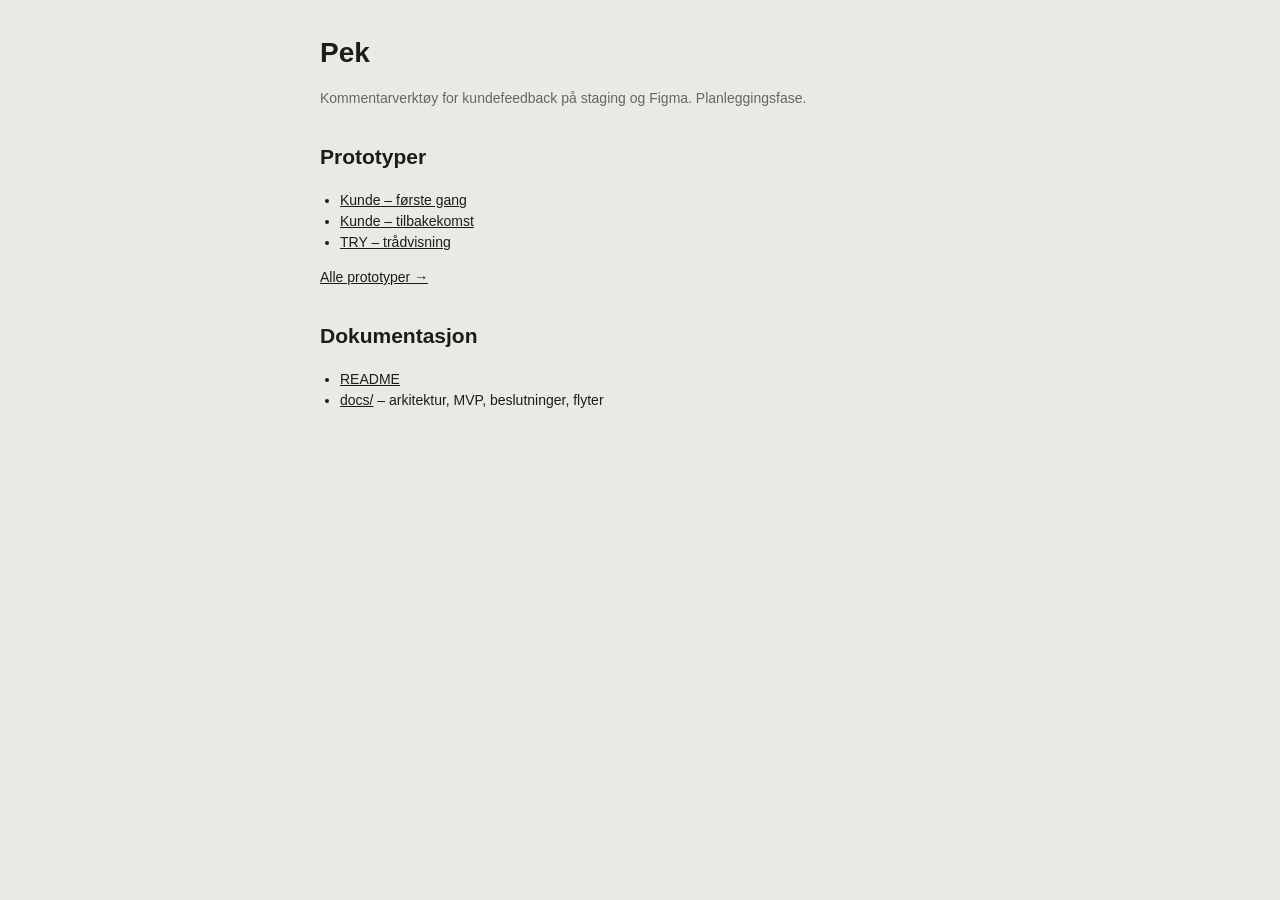
==== index.html @ b217841b "Wire up GitHub Pages and site index for prototypes. Deploy the full repo on push to main so docs and" ====
<!DOCTYPE html>
<html lang="no">
<head>
  <meta charset="utf-8">
  <meta name="viewport" content="width=device-width, initial-scale=1">
  <title>Pek</title>
  <link rel="stylesheet" href="prototypes/shared.css">
  <style>
    body { max-width: 42rem; margin: 2rem auto; padding: 0 1rem; }
    h1 { margin-bottom: 0.25rem; }
    .lead { color: var(--muted, #666); margin-bottom: 2rem; }
    section { margin-bottom: 2rem; }
    ul { padding-left: 1.25rem; }
    a { color: inherit; }
  </style>
</head>
<body>
  <h1>Pek</h1>
  <p class="lead">Kommentarverktøy for kundefeedback på staging og Figma. Planleggingsfase.</p>

  <section>
    <h2>Prototyper</h2>
    <ul>
      <li><a href="prototypes/customer-onboarding/">Kunde – første gang</a></li>
      <li><a href="prototypes/customer-return/">Kunde – tilbakekomst</a></li>
      <li><a href="prototypes/team-thread/">TRY – trådvisning</a></li>
    </ul>
    <p><a href="prototypes/">Alle prototyper →</a></p>
  </section>

  <section>
    <h2>Dokumentasjon</h2>
    <ul>
      <li><a href="https://github.com/kristofferfylling/pek/blob/main/README.md">README</a></li>
      <li><a href="https://github.com/kristofferfylling/pek/tree/main/docs">docs/</a> – arkitektur, MVP, beslutninger, flyter</li>
    </ul>
  </section>
</body>
</html>
---- prototypes/shared.css ----
/* Pek prototype-styles
   Lett, frittstående versjon av designsystem-tokens slik at HTML-filene
   kan åpnes direkte uten avhengigheter. */

:root {
  --color-background-primary: #ffffff;
  --color-background-secondary: #f5f3ee;
  --color-background-tertiary: #ebe9e3;
  --color-background-info: #e6f1fb;
  --color-background-success: #e1f5ee;
  --color-background-warning: #faeeda;
  --color-background-danger: #fcebeb;

  --color-text-primary: #1c1c19;
  --color-text-secondary: #5f5e5a;
  --color-text-tertiary: #888780;
  --color-text-info: #185fa5;
  --color-text-success: #0f6e56;
  --color-text-warning: #854f0b;
  --color-text-danger: #a32d2d;

  --color-border-tertiary: rgba(0, 0, 0, 0.08);
  --color-border-secondary: rgba(0, 0, 0, 0.16);
  --color-border-primary: rgba(0, 0, 0, 0.24);

  --font-sans: -apple-system, BlinkMacSystemFont, "Segoe UI", sans-serif;
  --font-mono: ui-monospace, SFMono-Regular, Menlo, monospace;

  --border-radius-md: 8px;
  --border-radius-lg: 12px;
  --border-radius-xl: 16px;

  --pek-pin: #d85a30;
  --pek-resolved: #1d9e75;
}

* { box-sizing: border-box; }

body {
  margin: 0;
  padding: 24px;
  background: var(--color-background-tertiary);
  font-family: var(--font-sans);
  color: var(--color-text-primary);
  font-size: 14px;
  line-height: 1.5;
  -webkit-font-smoothing: antialiased;
}

.pek-prototype {
  max-width: 680px;
  margin: 0 auto;
  background: var(--color-background-secondary);
  border-radius: var(--border-radius-lg);
  padding: 12px;
}

.pek-tabs {
  display: flex;
  gap: 4px;
  margin-bottom: 12px;
  padding: 4px;
  background: var(--color-background-primary);
  border-radius: var(--border-radius-md);
  border: 0.5px solid var(--color-border-tertiary);
}

.pek-tab {
  flex: 1;
  padding: 8px 10px;
  border: none;
  background: transparent;
  border-radius: 6px;
  font-size: 12px;
  cursor: pointer;
  font-family: inherit;
  color: var(--color-text-primary);
}

.pek-tab.active {
  background: var(--color-background-secondary);
  font-weight: 500;
}

button {
  font-family: inherit;
  border: 0.5px solid var(--color-border-secondary);
  background: var(--color-background-primary);
  border-radius: 6px;
  padding: 6px 12px;
  font-size: 12px;
  cursor: pointer;
  transition: background 0.1s;
}

button:hover {
  background: var(--color-background-secondary);
}

input, textarea, select {
  font-family: inherit;
  border: 0.5px solid var(--color-border-tertiary);
  border-radius: 6px;
  padding: 6px 10px;
  font-size: 13px;
  background: var(--color-background-primary);
}

input[type="text"] {
  height: 36px;
}

.pek-note {
  font-size: 11px;
  color: var(--color-text-tertiary);
  margin: 10px 4px 0;
}

.pin {
  background: var(--pek-pin);
  color: white;
  border-radius: 50% 50% 50% 4px;
  display: flex;
  align-items: center;
  justify-content: center;
  font-weight: 500;
  box-shadow: 0 1px 4px rgba(0, 0, 0, 0.2);
}

.pin-resolved {
  background: var(--pek-resolved);
}

/* Tabler-icons CDN */
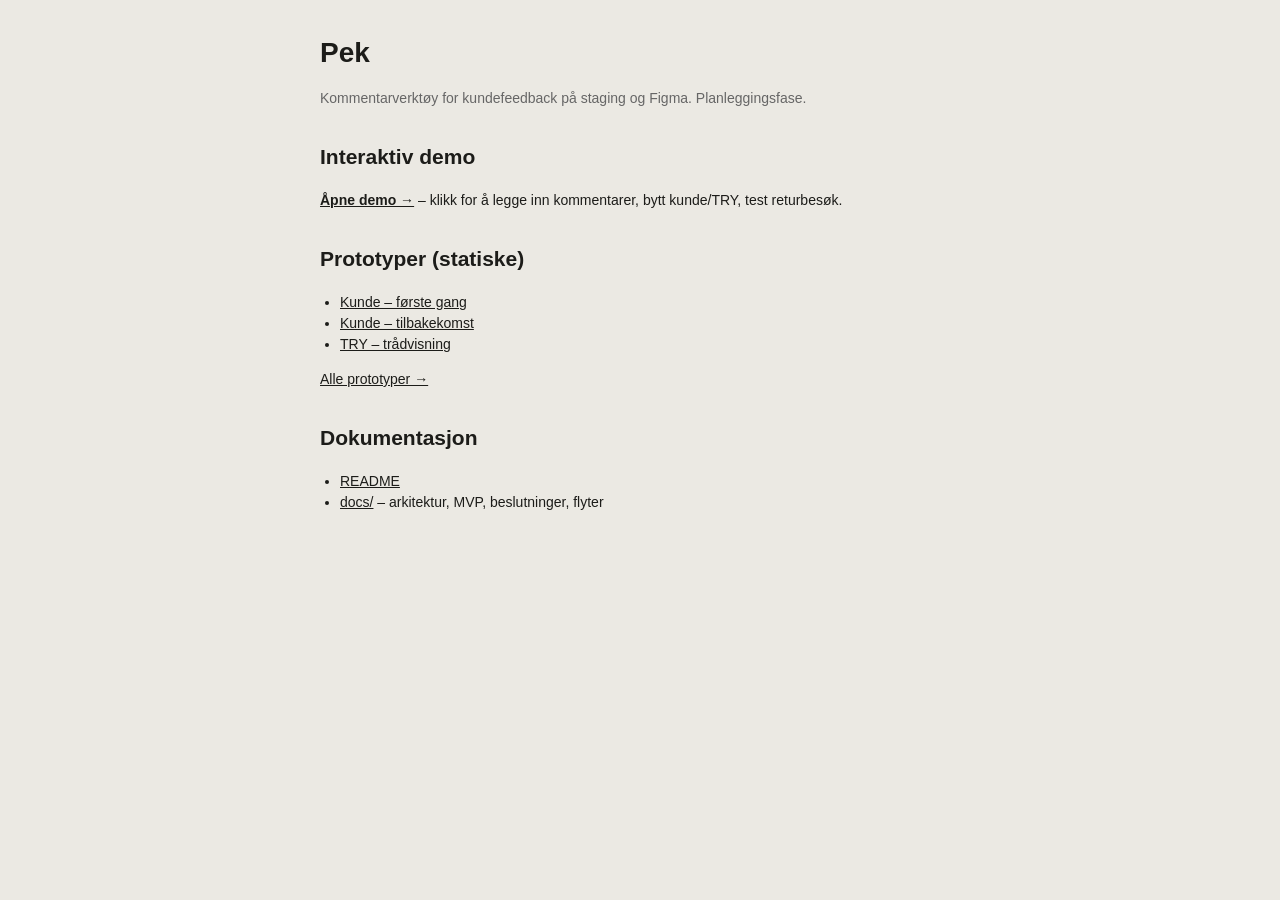
==== commit dbbcb9c9: "Add interactive Pek demo with click-to-pin and localStorage. Customers can comment on a mock staging" ====
--- a/index.html
+++ b/index.html
@@ -19,7 +19,12 @@
   <p class="lead">Kommentarverktøy for kundefeedback på staging og Figma. Planleggingsfase.</p>
 
   <section>
-    <h2>Prototyper</h2>
+    <h2>Interaktiv demo</h2>
+    <p><a href="demo/"><strong>Åpne demo →</strong></a> – klikk for å legge inn kommentarer, bytt kunde/TRY, test returbesøk.</p>
+  </section>
+
+  <section>
+    <h2>Prototyper (statiske)</h2>
     <ul>
       <li><a href="prototypes/customer-onboarding/">Kunde – første gang</a></li>
       <li><a href="prototypes/customer-return/">Kunde – tilbakekomst</a></li>
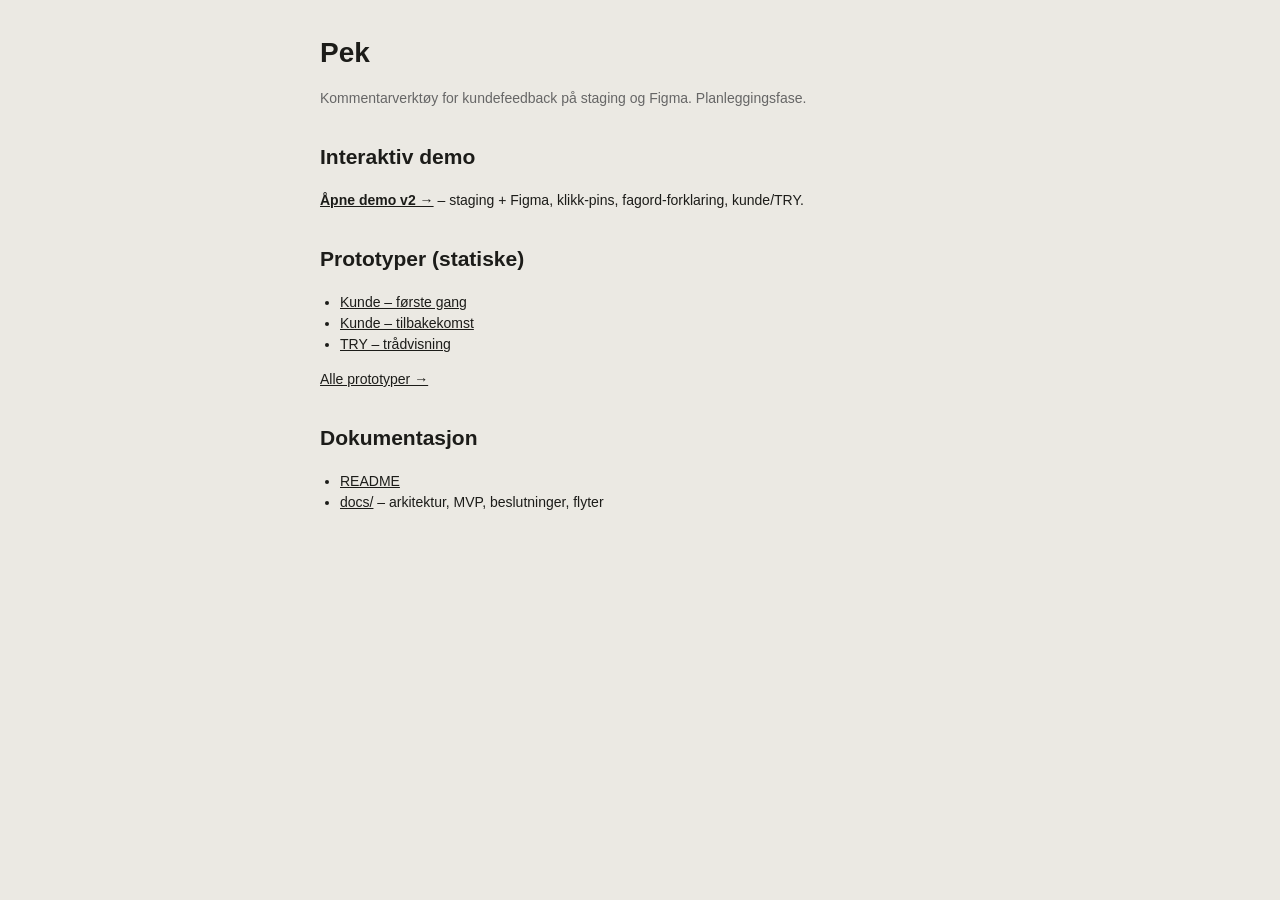
==== commit 113432e7: "Overhaul interactive demo v2 with staging and Figma surfaces. Modular JS, surface tabs, mock Wilfa s" ====
--- a/index.html
+++ b/index.html
@@ -20,7 +20,7 @@
 
   <section>
     <h2>Interaktiv demo</h2>
-    <p><a href="demo/"><strong>Åpne demo →</strong></a> – klikk for å legge inn kommentarer, bytt kunde/TRY, test returbesøk.</p>
+    <p><a href="demo/"><strong>Åpne demo v2 →</strong></a> – staging + Figma, klikk-pins, fagord-forklaring, kunde/TRY.</p>
   </section>
 
   <section>
